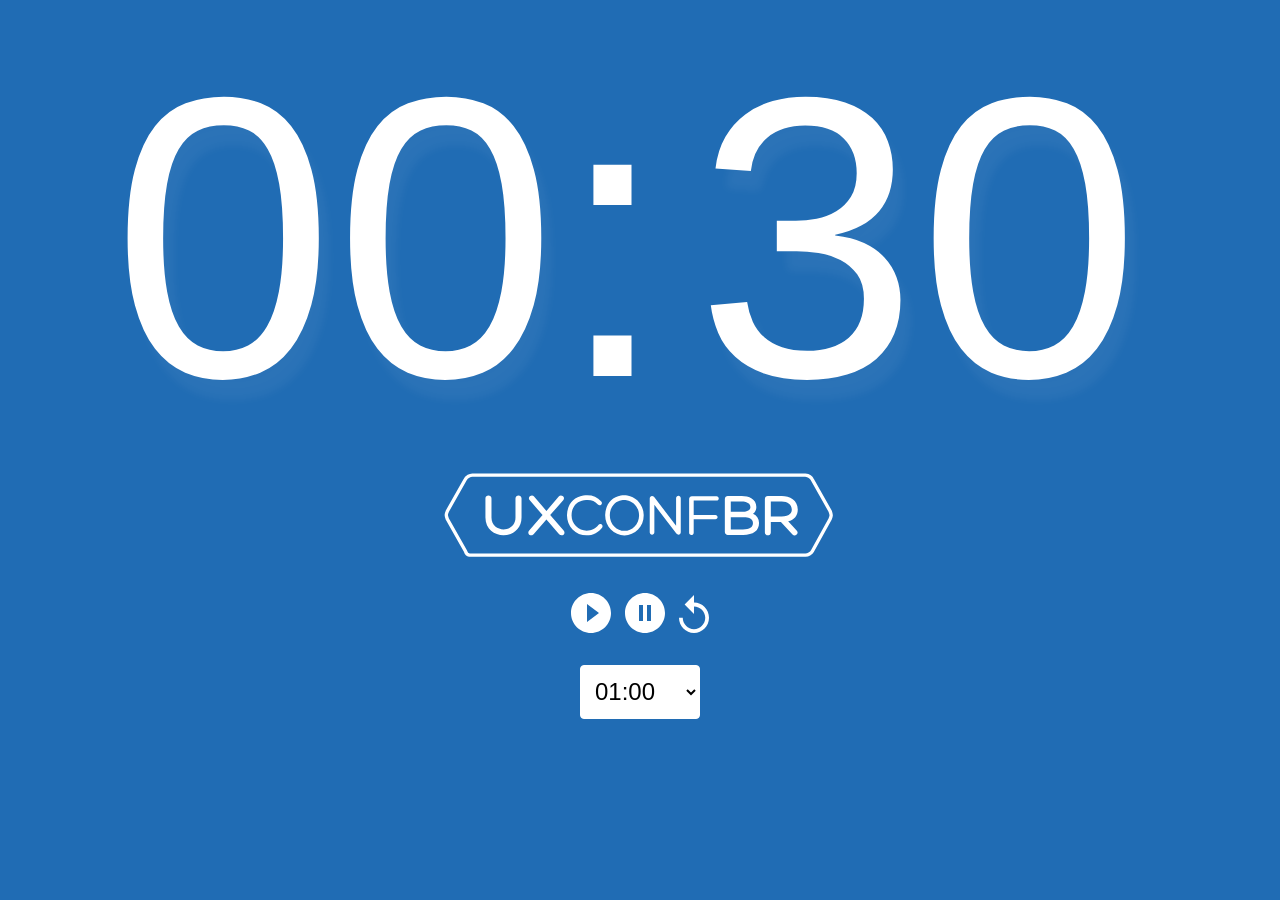
==== countdown.html @ 33f302d5 "first commit" ====
<!DOCTYPE html>
<html lang="en">
<head>
	<meta charset="UTF-8">
	<title>Countdown</title>

	<style>
		#countdown,body{font-family:sans-serif;text-align:center}#countdown,#countdown div>span,#countdown>div{display:inline-block}body{background-color:#206CB4;transition:background-color 2s ease-in-out;font-weight:400}body.alert{animation:alert .7s infinite alternate}body.finish{background-color:#B90000}#countdown{color:#fff;font-size:25em}#countdown div>span{border-radius:3px;text-shadow:10px 20px 10px rgba(255,255,255,.05)}.smalltext{padding-top:5px;font-size:16px}.wrapper-days,.wrapper-hours{display:none!important}.wrapper-minutes:after{content:":"}.applauses{background-color:#F9FD55;color:#B90000;font-size:130px;font-weight:700;width:900px;height:300px;line-height:300px;position:fixed;left:50%;margin-left:-450px;margin-right:-450px;bottom:-400px;transform:rotate(-5deg) scale(0);top:170px;margin-top:-150px;transition:all 1s ease-in-out}body.finish .applauses{transform:rotate(-5deg) scale(1);color:#B90000}@keyframes alert{0%{background-color:#DC4949}100%{background-color:#B90000}}@keyframes blink{0%{opacity:1}50%{opacity:.5}}@media only screen and (max-width:640px){body{font-size:10px}}
	</style>
</head>
<body>
	<div id="countdown">
		<div class="wrapper-days">
			<span class="days"></span>
		</div>
		<div class="wrapper-hours">
			<span class="hours"></span>
		</div>
		<div class="wrapper-minutes"><span class="minutes"></span></div><div class="wrapper-seconds"><span class="seconds" style="width: 500px;">30</span></div>
	</div>

	<img src="logo-ux-conf.svg" style="
			    width: 400px;
			    display: block;
			    margin: 0 auto 30px;
	      ">

	<div id="actions">
	   <a href="#start" id="play"><img src="play.svg" style="
	      width: 40px;
	      margin-right: 10px;
	      "></a>
	   <a href="#pause" id="pause"><img src="pause.svg" style="
	      width: 40px;
	      margin-right: 10px;
	      "></a>
	   <a href="#reset" id="reset"><img src="replay.svg" style="
	      width: 30px;
	      "></a>
	   <select id="time" style="
	      background-color: #fff;
	      background-image: none;
	      border: 1px solid #fff;
	      border-radius: 4px;
	      font-size: 24px;
	      height: 54px;
	      width: 120px;
	      padding: 10px;
	      position: relative;
	      top: -12px;
	      display: block;
	      margin: 40px auto;
	      " onchange="changeTime()">
	      <option value="01:00">01:00</option>
	      <option value="05:00">05:00</option>
	      <option value="20:00">20:00</option>
	   </select>
	</div>

	<div class="applauses">
		<span>APLAUSOS</span>
	</div>
	
	<script>
		window.name = 'countdown';
		
		var countdown = {
			getDateActual: function() {
				return Date.parse(new Date());
			},
			setDateActual: function() {
				countdown.dateActual = countdown.getDateActual();
			},
			timeinterval: 0,
			endtime: 0,
			dateActual: 0,
			seconds: 0,
			minutes: 0,
			data: {
				countdown: 0,
				daysSpan: 0,
				hoursSpan: 0,
				minutesSpan: 0,
				secondsSpan: 0,
			},
			timeInitial: 0,
			getTimeRemaining: function(endtime) {
				var t = countdown.timeInitial;
				var seconds = Math.floor((t / 1000) % 60);
				var minutes = Math.floor((t / 1000 / 60) % 60);
				var hours = Math.floor((t / (1000 * 60 * 60)) % 24);
				var days = Math.floor(t / (1000 * 60 * 60 * 24));
				return {
					'total': t,
					'days': days,
					'hours': hours,
					'minutes': minutes,
					'seconds': seconds
				};
			},
			initialize: function(id, endtime) {
				var self = this;
				countdown.setDateActual();

				document.body.className = '';

				countdown.data.countdown = document.getElementById(id);
				countdown.data.daysSpan = countdown.data.countdown.querySelector('.days');
				countdown.data.hoursSpan = countdown.data.countdown.querySelector('.hours');
				countdown.data.minutesSpan = countdown.data.countdown.querySelector('.minutes');
				countdown.data.secondsSpan = countdown.data.countdown.querySelector('.seconds');

				countdown.set(endtime);
			},
			update: function() {
				
				var self = this,
					t = countdown.getTimeRemaining(countdown.endtime);

				if (t.minutes == 0 && t.seconds <= 15) {
					document.body.className = "alert";
				}

				countdown.data.daysSpan.innerHTML = t.days;
				countdown.data.hoursSpan.innerHTML = ('0' + t.hours).slice(-2);
				countdown.data.minutesSpan.innerHTML = ('0' + t.minutes).slice(-2);
				countdown.data.secondsSpan.innerHTML = ('0' + t.seconds).slice(-2);

				if (t.total <= 0) {
					clearInterval(countdown.timeinterval);
					document.body.className = "finish";
				}
				countdown.timeInitial = countdown.timeInitial - 1000;
			},
			pause: function() {
				clearInterval(countdown.timeinterval);
			},
			start: function() {
				countdown.setDateActual();
				countdown.timeinterval = setInterval(countdown.update, 1000);
			},
			reset: function() {
				deadline = countdown.getDeadline(countdown.minutes, countdown.seconds);
				countdown.initialize('countdown', deadline);
				countdown.pause();
			},
			set: function(endtime) {
				countdown.endtime = endtime;
				countdown.timeInitial = Date.parse(countdown.endtime) - countdown.getDateActual();
				countdown.update();
			},
			getDeadline: function(minutes, seconds) {
				var date1 = new Date (),
					date2 = new Date ( date1 );

				countdown.minutes = minutes;
				countdown.seconds = seconds;

				date2.setMinutes ( date1.getMinutes() + parseFloat(minutes) );
				date2.setSeconds ( date1.getSeconds() + parseFloat(seconds) );
				return date2;
			}

		};

		var deadline = countdown.getDeadline(0,30);
		countdown.initialize('countdown', deadline);

		window.onhashchange = function() {
			var hash = document.location.hash.replace('#','');
			switch (hash) {
				case 'start':
					countdown.start();
				break;

				case 'pause':
					countdown.pause();
				break;

				case 'reset':
					countdown.reset();
				break;

				default:
					if (/^[0-9]{2}\:[0-9]{2}$/.test(hash)) {
						var time = hash.split(':');
						var deadline = countdown.getDeadline(time[0],time[1]);
						countdown.initialize('countdown', deadline);
						countdown.pause();
					}
					
				break;
			}
		};

		var changeTime = function() {
			var time = document.getElementById('time').value;
			document.location.hash = '#' + time;
		};
		
		// window.open('./countdown-control.html', 'Countdown Control', 'menubar=1, resizable=1, width=150, height=150');
	</script>
</body>
</html>
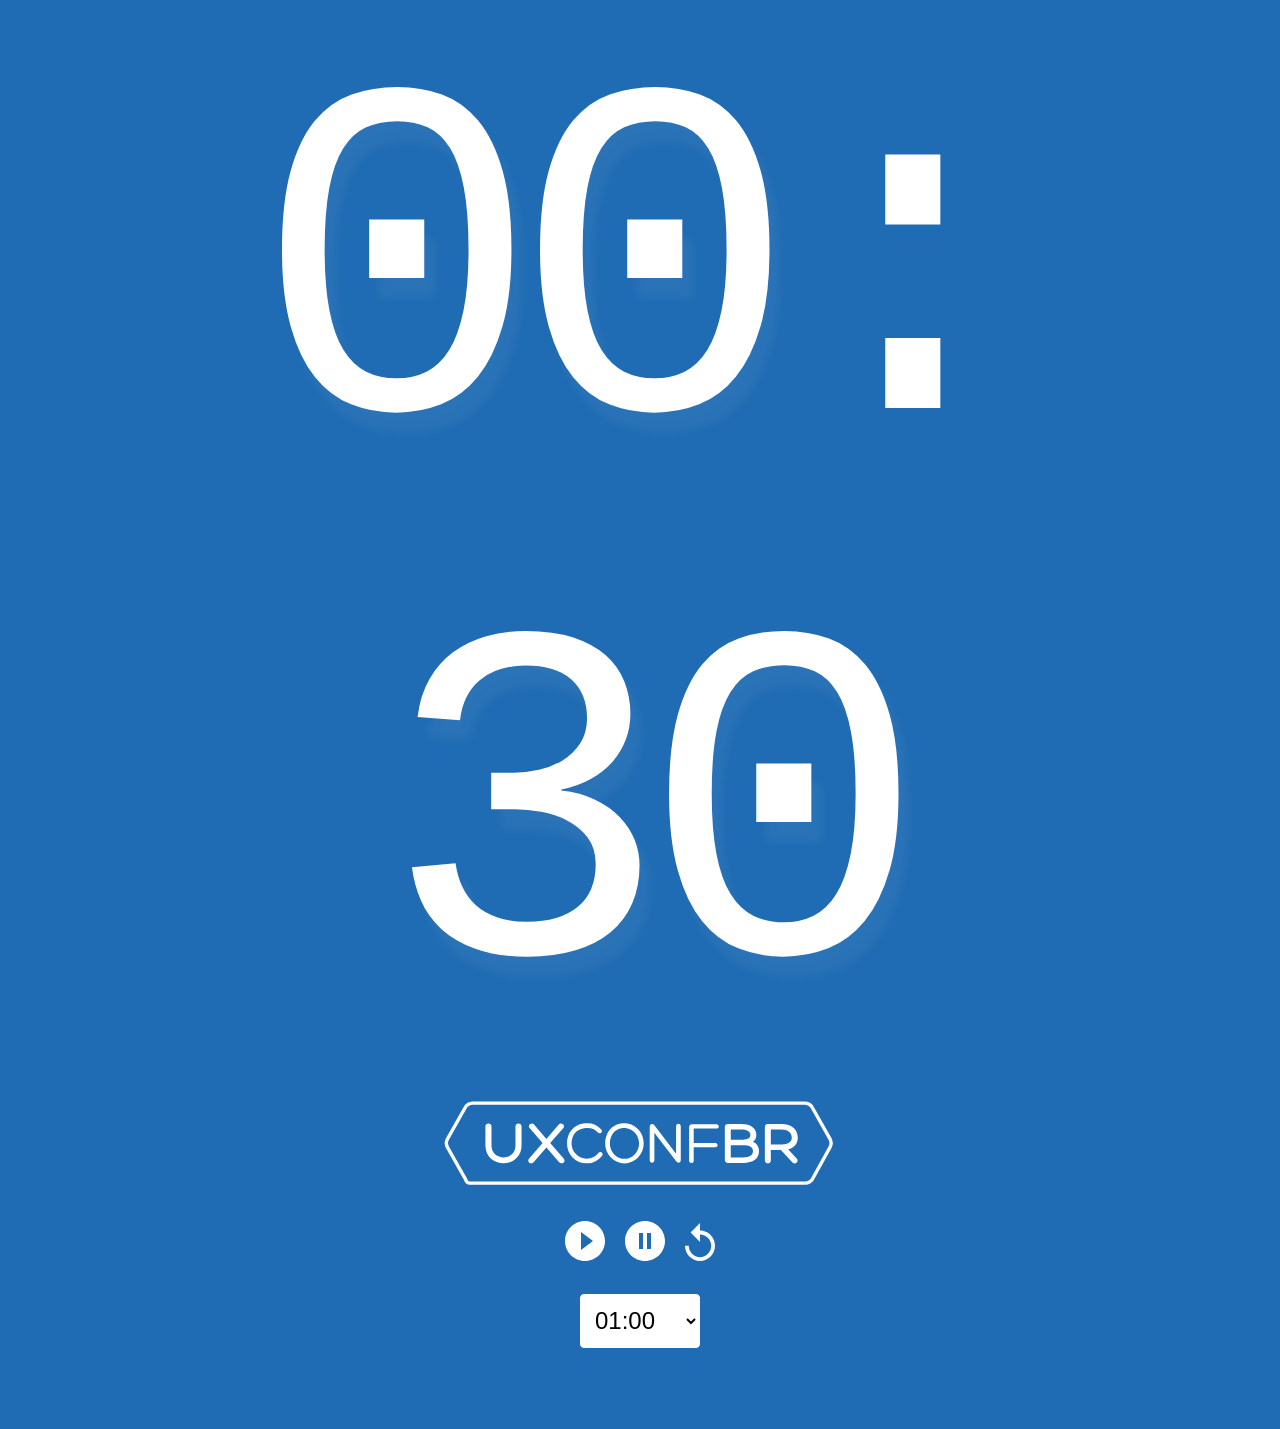
==== commit 25d97119: "ajustes no countdown e sorteador" ====
--- a/countdown.html
+++ b/countdown.html
@@ -3,10 +3,17 @@
 <head>
 	<meta charset="UTF-8">
 	<title>Countdown</title>
-
+	<!--
+	 Original by Thiago Esser (@thiagoesser) & Alexander Chu (@webchu) for UXConfBR (http://www.uxconf.com.br)
+	 View project on GitHub: https://github.com/thiagoesser/uxconf
+	 (CC BY) 2016
+	 -->
+	<meta name="viewport" content="width=device-width,user-scalable=no,initial-scale=1,maximum-scale=1,minimum-scale=1">
 	<style>
-		#countdown,body{font-family:sans-serif;text-align:center}#countdown,#countdown div>span,#countdown>div{display:inline-block}body{background-color:#206CB4;transition:background-color 2s ease-in-out;font-weight:400}body.alert{animation:alert .7s infinite alternate}body.finish{background-color:#B90000}#countdown{color:#fff;font-size:25em}#countdown div>span{border-radius:3px;text-shadow:10px 20px 10px rgba(255,255,255,.05)}.smalltext{padding-top:5px;font-size:16px}.wrapper-days,.wrapper-hours{display:none!important}.wrapper-minutes:after{content:":"}.applauses{background-color:#F9FD55;color:#B90000;font-size:130px;font-weight:700;width:900px;height:300px;line-height:300px;position:fixed;left:50%;margin-left:-450px;margin-right:-450px;bottom:-400px;transform:rotate(-5deg) scale(0);top:170px;margin-top:-150px;transition:all 1s ease-in-out}body.finish .applauses{transform:rotate(-5deg) scale(1);color:#B90000}@keyframes alert{0%{background-color:#DC4949}100%{background-color:#B90000}}@keyframes blink{0%{opacity:1}50%{opacity:.5}}@media only screen and (max-width:640px){body{font-size:10px}}
+		@import url('./fonts/ShareTechMono-Regular.ttf');
+		@import url('./css/countdown.css');
 	</style>
+	<!-- <link rel="stylesheet" href="/css/countdown.css"> -->
 </head>
 <body>
 	<div id="countdown">
@@ -16,7 +23,7 @@
 		<div class="wrapper-hours">
 			<span class="hours"></span>
 		</div>
-		<div class="wrapper-minutes"><span class="minutes"></span></div><div class="wrapper-seconds"><span class="seconds" style="width: 500px;">30</span></div>
+		<div class="wrapper-minutes"><span class="minutes"></span></div><div class="wrapper-seconds"><span class="seconds">30</span></div>
 	</div>
 
 	<img src="logo-ux-conf.svg" style="
@@ -53,6 +60,7 @@
 	      " onchange="changeTime()">
 	      <option value="01:00">01:00</option>
 	      <option value="05:00">05:00</option>
+	      <option value="10:00">10:00</option>
 	      <option value="20:00">20:00</option>
 	   </select>
 	</div>
--- a/css/countdown.css
+++ b/css/countdown.css
@@ -0,0 +1 @@
+#countdown,body{font-family:'Share Tech Mono',monospace;text-align:center}#countdown,#countdown div>span,#countdown>div{display:inline-block}body{background-color:#206CB4;transition:background-color 2s ease-in-out;font-weight:400}body.alert{animation:alert .7s infinite alternate}body.finish{background-color:#B90000}#countdown{color:#fff;font-size:30em;letter-spacing:-30px}#countdown div>span{border-radius:3px;text-shadow:10px 20px 10px rgba(255,255,255,.05)}.smalltext{padding-top:5px;font-size:16px}.wrapper-days,.wrapper-hours{display:none!important}.wrapper-minutes:after{content:":"}.applauses{background-color:#F9FD55;color:#B90000;font-size:160px;font-weight:700;width:900px;height:300px;line-height:300px;position:fixed;left:50%;margin-left:-450px;margin-right:-450px;bottom:-400px;transform:rotate(-5deg) scale(0);top:170px;margin-top:-150px;transition:all 1s ease-in-out}body.finish .applauses{transform:rotate(-5deg) scale(1);color:#B90000}@keyframes alert{0%{background-color:#DC4949}100%{background-color:#B90000}}@keyframes blink{0%{opacity:1}50%{opacity:.5}}@media only screen and (max-width:640px){body{font-size:10px}}@media only screen and (min-width:200px) and (max-width:760px){#countdown{font-size:18em}}@media only screen and (min-width:760px) and (max-width:1024px){#countdown{font-size:20em}}
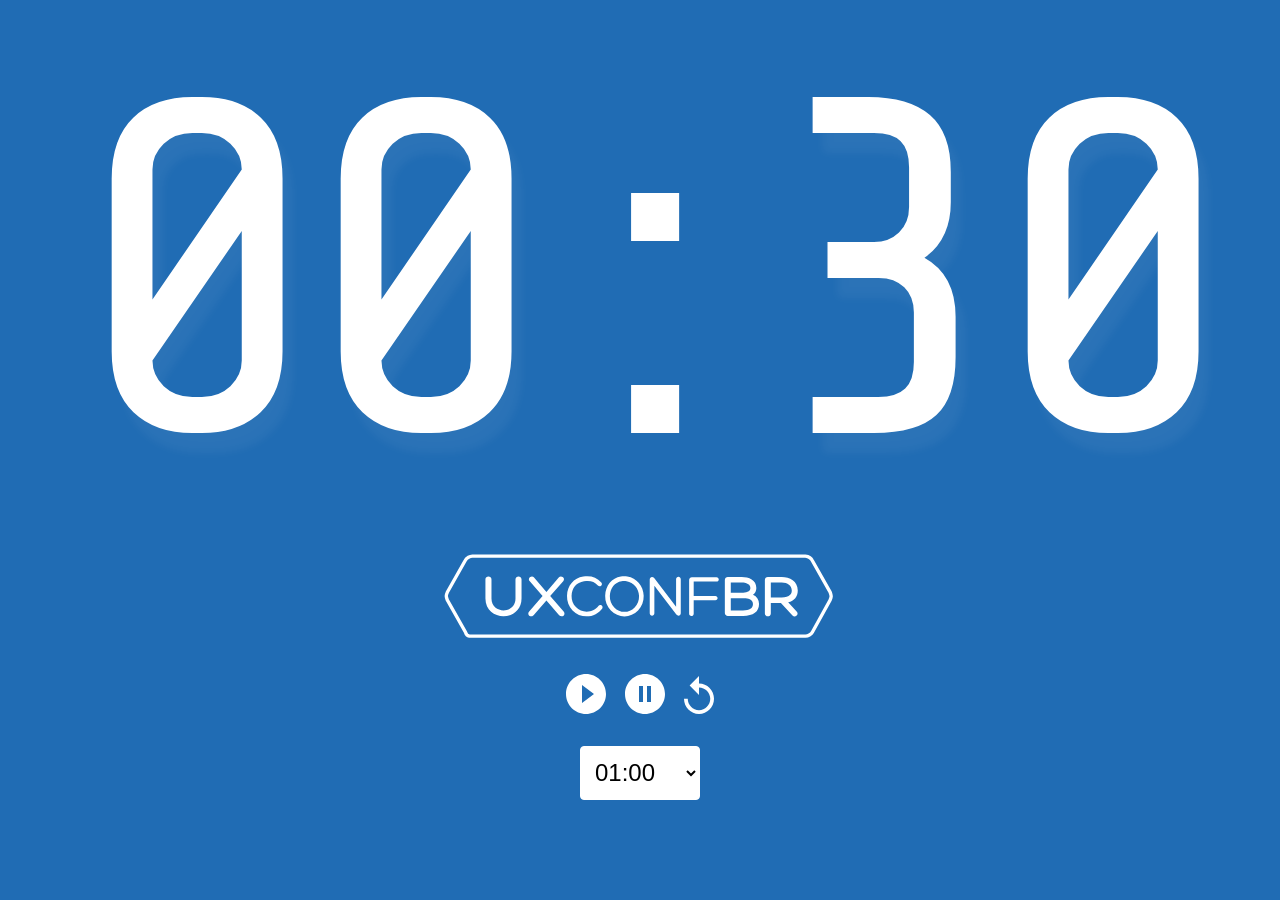
==== commit 3fab8db9: "acrescentado a opcao de 30 minutos no countdown; ajustada a forma de carregar a fonte;" ====
--- a/countdown.html
+++ b/countdown.html
@@ -10,7 +10,6 @@
 	 -->
 	<meta name="viewport" content="width=device-width,user-scalable=no,initial-scale=1,maximum-scale=1,minimum-scale=1">
 	<style>
-		@import url('./fonts/ShareTechMono-Regular.ttf');
 		@import url('./css/countdown.css');
 	</style>
 	<!-- <link rel="stylesheet" href="/css/countdown.css"> -->
@@ -62,6 +61,7 @@
 	      <option value="05:00">05:00</option>
 	      <option value="10:00">10:00</option>
 	      <option value="20:00">20:00</option>
+	      <option value="30:00">30:00</option>
 	   </select>
 	</div>
 
--- a/css/countdown.css
+++ b/css/countdown.css
@@ -1 +1 @@
-#countdown,body{font-family:'Share Tech Mono',monospace;text-align:center}#countdown,#countdown div>span,#countdown>div{display:inline-block}body{background-color:#206CB4;transition:background-color 2s ease-in-out;font-weight:400}body.alert{animation:alert .7s infinite alternate}body.finish{background-color:#B90000}#countdown{color:#fff;font-size:30em;letter-spacing:-30px}#countdown div>span{border-radius:3px;text-shadow:10px 20px 10px rgba(255,255,255,.05)}.smalltext{padding-top:5px;font-size:16px}.wrapper-days,.wrapper-hours{display:none!important}.wrapper-minutes:after{content:":"}.applauses{background-color:#F9FD55;color:#B90000;font-size:160px;font-weight:700;width:900px;height:300px;line-height:300px;position:fixed;left:50%;margin-left:-450px;margin-right:-450px;bottom:-400px;transform:rotate(-5deg) scale(0);top:170px;margin-top:-150px;transition:all 1s ease-in-out}body.finish .applauses{transform:rotate(-5deg) scale(1);color:#B90000}@keyframes alert{0%{background-color:#DC4949}100%{background-color:#B90000}}@keyframes blink{0%{opacity:1}50%{opacity:.5}}@media only screen and (max-width:640px){body{font-size:10px}}@media only screen and (min-width:200px) and (max-width:760px){#countdown{font-size:18em}}@media only screen and (min-width:760px) and (max-width:1024px){#countdown{font-size:20em}}+#countdown,body{font-family:'Share Tech Mono',monospace;text-align:center}#countdown,#countdown div>span,#countdown>div{display:inline-block}@font-face{font-family:'Share Tech Mono';font-style:normal;font-weight:400;src:local('Share Tech Mono'),local('ShareTechMono-Regular'),url(../fonts/RQxK-3RA0Lnf3gnnnNrAsYdJ2JT0J65PSe7wdxAnx_I.woff2) format('woff2');unicode-range:U0 0FF,U131,U152 -153,U2C6,U2DA,U2DC,U2000 -206F,U2074,U20AC,U2212,U2215}body{background-color:#206CB4;transition:background-color 2s ease-in-out;font-weight:400}body.alert{animation:alert .7s infinite alternate}body.finish{background-color:#B90000}#countdown{color:#fff;font-size:30em;letter-spacing:-30px}#countdown div>span{border-radius:3px;text-shadow:10px 20px 10px rgba(255,255,255,.05)}.smalltext{padding-top:5px;font-size:16px}.wrapper-days,.wrapper-hours{display:none!important}.wrapper-minutes:after{content:":"}.applauses{background-color:#F9FD55;color:#B90000;font-size:160px;font-weight:700;width:900px;height:300px;line-height:300px;position:fixed;left:50%;margin-left:-450px;margin-right:-450px;bottom:-400px;transform:rotate(-5deg) scale(0);top:170px;margin-top:-150px;transition:all 1s ease-in-out}body.finish .applauses{transform:rotate(-5deg) scale(1);color:#B90000}@keyframes alert{0%{background-color:#DC4949}100%{background-color:#B90000}}@keyframes blink{0%{opacity:1}50%{opacity:.5}}@media only screen and (max-width:640px){body{font-size:10px}}@media only screen and (max-width:320px){#countdown{font-size:14em;letter-spacing:-20px}}@media only screen and (min-width:321px) and (max-width:760px){#countdown{font-size:16em}}@media only screen and (min-width:760px) and (max-width:1024px){#countdown{font-size:20em}}
